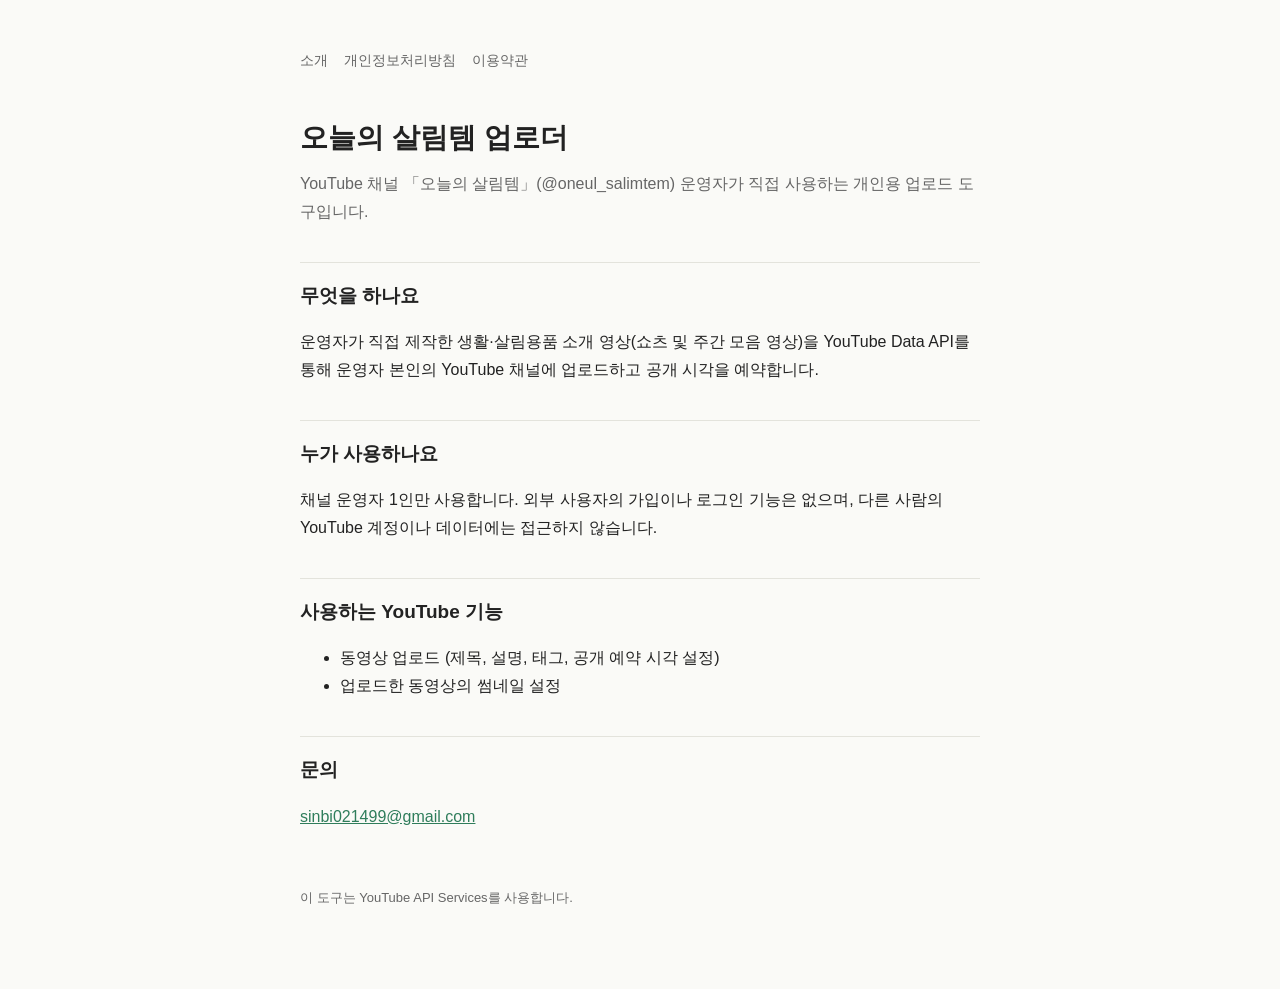
==== index.html @ e5ace5a1 "Uploader homepage, privacy policy, terms Co-Authored-By: Claude Opus 5.5 <noreply@anthropic.com>" ====
<!doctype html>
<html lang="ko">
<head>
<meta charset="utf-8">
<meta name="viewport" content="width=device-width, initial-scale=1">
<title>오늘의 살림템 업로더</title>
<link rel="stylesheet" href="style.css">
</head>
<body>
<main>
  <nav><a href="./">소개</a><a href="privacy.html">개인정보처리방침</a><a href="terms.html">이용약관</a></nav>
  <h1>오늘의 살림템 업로더</h1>
  <p class="sub">YouTube 채널 「오늘의 살림템」(@oneul_salimtem) 운영자가 직접 사용하는 개인용 업로드 도구입니다.</p>

  <h2>무엇을 하나요</h2>
  <p>운영자가 직접 제작한 생활·살림용품 소개 영상(쇼츠 및 주간 모음 영상)을
  YouTube Data API를 통해 운영자 본인의 YouTube 채널에 업로드하고 공개 시각을 예약합니다.</p>

  <h2>누가 사용하나요</h2>
  <p>채널 운영자 1인만 사용합니다. 외부 사용자의 가입이나 로그인 기능은 없으며,
  다른 사람의 YouTube 계정이나 데이터에는 접근하지 않습니다.</p>

  <h2>사용하는 YouTube 기능</h2>
  <ul>
    <li>동영상 업로드 (제목, 설명, 태그, 공개 예약 시각 설정)</li>
    <li>업로드한 동영상의 썸네일 설정</li>
  </ul>

  <h2>문의</h2>
  <p><a href="mailto:sinbi021499@gmail.com">sinbi021499@gmail.com</a></p>

  <footer>이 도구는 YouTube API Services를 사용합니다.</footer>
</main>
</body>
</html>
---- style.css ----
:root { --bg: #fafaf7; --fg: #222; --muted: #666; --accent: #2f7d5b; --line: #e3e3dc; }
@media (prefers-color-scheme: dark) {
  :root { --bg: #161715; --fg: #e8e8e3; --muted: #a0a09a; --accent: #6cc59c; --line: #2c2d2a; }
}
* { box-sizing: border-box; }
body { margin: 0; background: var(--bg); color: var(--fg);
  font: 16px/1.75 -apple-system, "Apple SD Gothic Neo", "Malgun Gothic", "Noto Sans KR", sans-serif; }
main { max-width: 720px; margin: 0 auto; padding: 48px 20px 80px; }
nav { display: flex; gap: 16px; font-size: 14px; margin-bottom: 40px; }
nav a { color: var(--muted); text-decoration: none; }
nav a:hover, a { color: var(--accent); }
h1 { font-size: 28px; margin: 0 0 8px; }
h2 { font-size: 19px; margin: 36px 0 8px; padding-top: 16px; border-top: 1px solid var(--line); }
.sub { color: var(--muted); margin: 0 0 24px; }
footer { margin-top: 56px; font-size: 13px; color: var(--muted); }
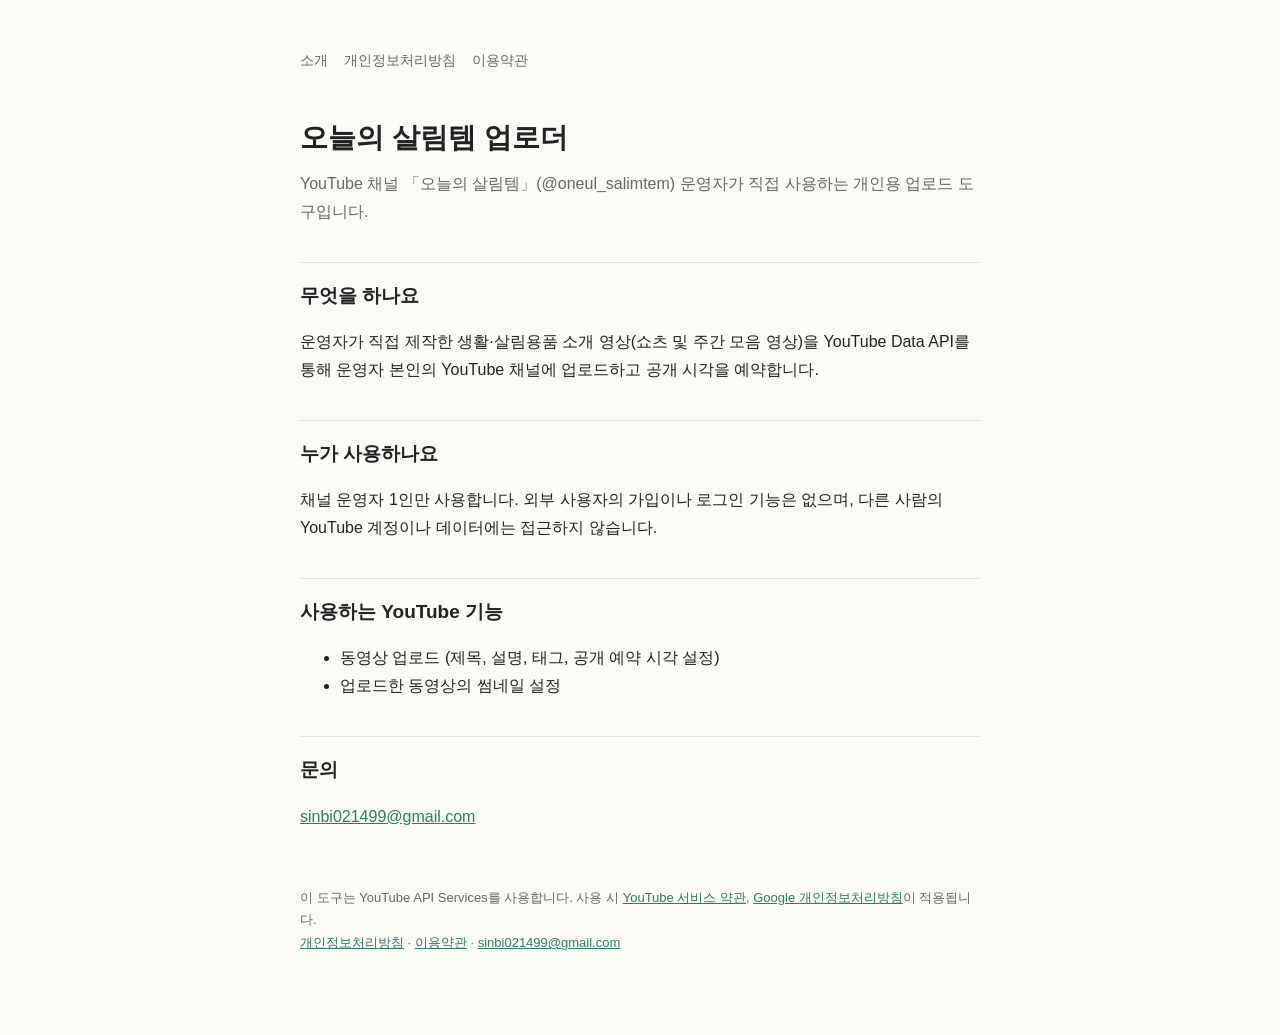
==== commit ef9b202d: "Add data deletion policy and footer policy links Co-Authored-By: Claude Opus 5.5 <noreply@anthropic." ====
--- a/index.html
+++ b/index.html
@@ -29,7 +29,13 @@
   <h2>문의</h2>
   <p><a href="mailto:sinbi021499@gmail.com">sinbi021499@gmail.com</a></p>
 
-  <footer>이 도구는 YouTube API Services를 사용합니다.</footer>
+  <footer>
+    이 도구는 YouTube API Services를 사용합니다. 사용 시
+    <a href="https://www.youtube.com/t/terms">YouTube 서비스 약관</a>,
+    <a href="https://policies.google.com/privacy">Google 개인정보처리방침</a>이 적용됩니다.<br>
+    <a href="privacy.html">개인정보처리방침</a> · <a href="terms.html">이용약관</a> ·
+    <a href="mailto:sinbi021499@gmail.com">sinbi021499@gmail.com</a>
+  </footer>
 </main>
 </body>
 </html>
